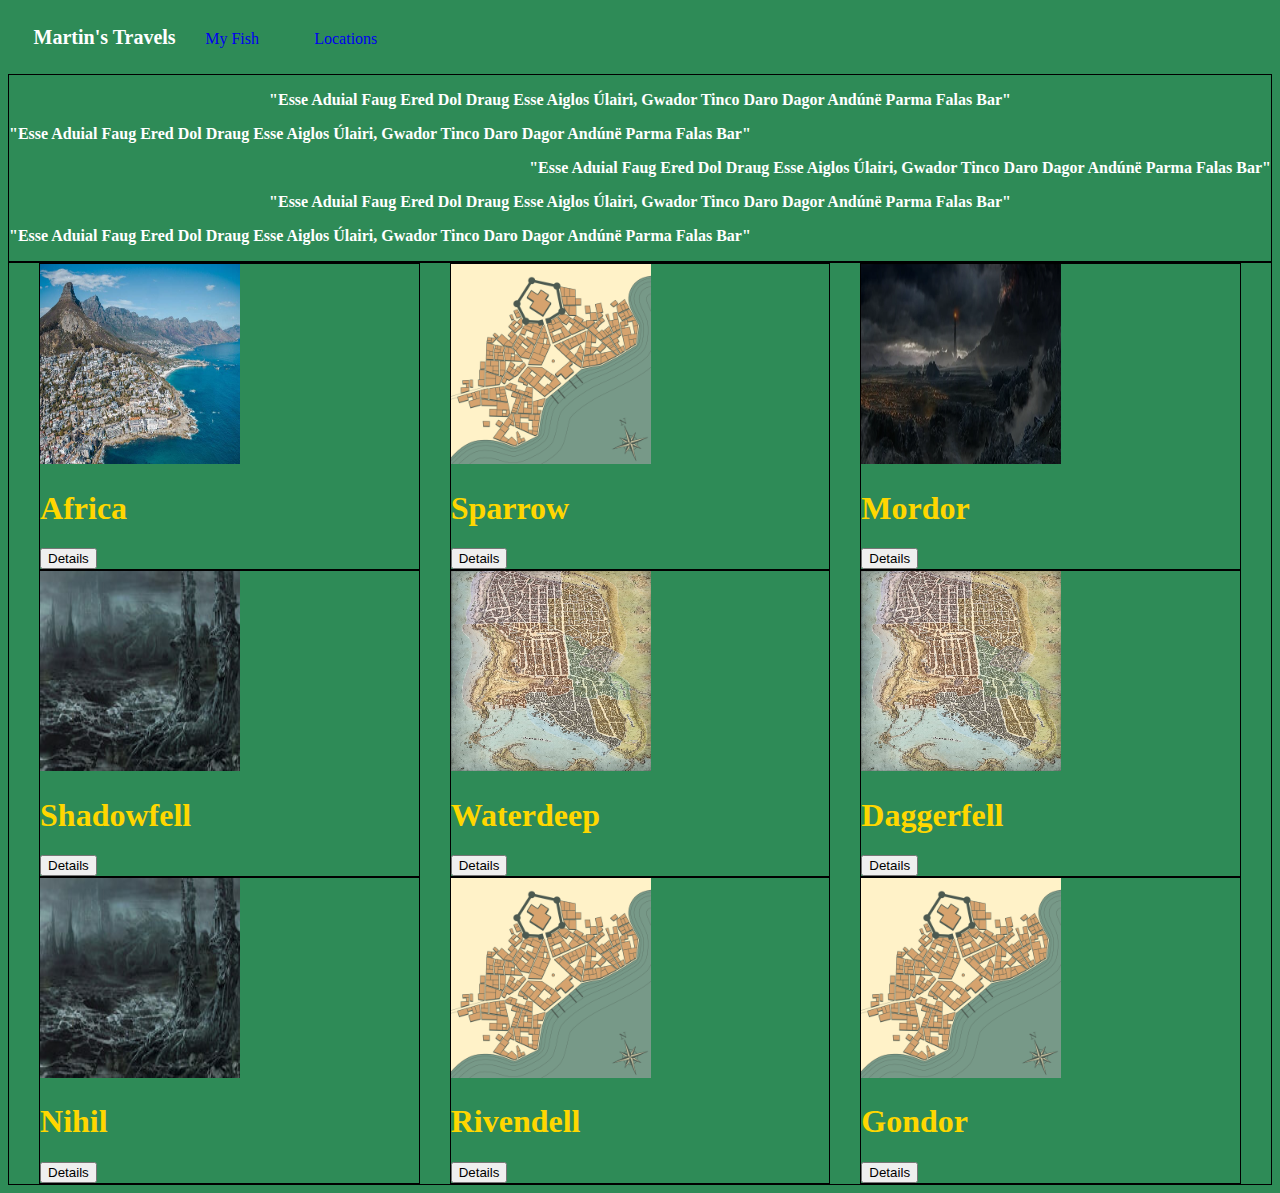
==== locations.html @ 53a4d646 "added moveable borders" ====
<!DOCTYPE html>
<html lang="en">

<head>
  <meta charset="UTF-8">
  <meta name="viewport" content="width=device-width, initial-scale=1.0">
  <meta http-equiv="X-UA-Compatible" content="ie=edge">
  <link rel="stylesheet" href="styles/locations/locations.css">

  <title>Document</title>
</head>

<body>
  <nav>
    <span class="travel">Martin's Travels</span>
    <a href="/">My Fish</a>
    <a href="locations.html">Locations</a>

  </nav>
  <main>

    <!-- Martin's quotes -->
    <section class="quotes">

      <p align=center>"Esse Aduial Faug Ered Dol Draug Esse Aiglos Úlairi, Gwador Tinco Daro Dagor Andúnë Parma Falas
        Bar"</p>
      <p>"Esse Aduial Faug Ered Dol Draug Esse Aiglos Úlairi, Gwador Tinco Daro Dagor Andúnë Parma Falas Bar"<p>
          <p align=right>"Esse Aduial Faug Ered Dol Draug Esse Aiglos Úlairi, Gwador Tinco Daro Dagor Andúnë Parma Falas
            Bar"<p>
              <p align=center>"Esse Aduial Faug Ered Dol Draug Esse Aiglos Úlairi, Gwador Tinco Daro Dagor Andúnë Parma
                Falas Bar"</p>
              <p>"Esse Aduial Faug Ered Dol Draug Esse Aiglos Úlairi, Gwador Tinco Daro Dagor Andúnë Parma Falas Bar"
              </p>

    </section>

    <!-- Locations that Martin visited -->

    <article class="locations">

      <!-- location info  -->
      <section class="place" ;>
        <header>
          <img src="styles/pictures/Africa.jpg" alt="location">

        </header>
        <h1>Africa</h1>
        <div>
          <button id="button--africa">Details
          </button>
        </div>
        <dialog class="dialog--fish" id="details--africa">

          <div>Travel Info</div>
          <div>City</div>
          <div>Tips</div>
          <button class="button--close" id="close-africa">Close Dialog</button>
        </dialog>
      </section>

      <section class="place" ;>
        <header>
          <img src="styles/pictures/Another Map.png" alt="location">

        </header>
        <h1>Sparrow</h1>
        <div>
          <button id="button--sparrow">Details
          </button>
        </div>
        <dialog class="dialog--fish" id="details--sparrow">

          <div>Travel Info</div>
          <div>City</div>
          <div>Tips</div>
          <button class="button--close" id="close-sparrow">Close Dialog</button>
        </dialog>
      </section>

      <section class="place" ;>
        <header>
          <img src="styles/pictures/Mordor.png" alt="location">

        </header>
        <h1>Mordor</h1>
        <div>
          <button id="button--mordor">Details
          </button>
        </div>
        <dialog class="dialog--fish" id="details--mordor">

          <div>Travel Info</div>
          <div>City</div>
          <div>Tips</div>
          <button class="button--close" id="close-mordor">Close Dialog</button>
        </dialog>
      </section>

      <section class="place" ;>
        <header>
          <img src="styles/pictures/Shadowfell.jpg" alt="location">

        </header>
        <h1>Shadowfell</h1>
        <div>
          <button id="button--shadowfell">Details
          </button>
        </div>
        <dialog class="dialog--fish" id="details--shadowfell">

          <div>Travel Info</div>
          <div>City</div>
          <div>Tips</div>
          <button class="button--close" id="close-shadowfell">Close Dialog</button>
        </dialog>
      </section>

      <section class="place" ;>
        <header>
          <img src="styles/pictures/Waterdeep .jpg" alt="location">

        </header>
        <h1>Waterdeep</h1>
        <div>
          <button id="button--waterdeep">Details
          </button>
        </div>
        <dialog class="dialog--fish" id="details--waterdeep">

          <div>Travel Info</div>
          <div>City</div>
          <div>Tips</div>
          <button class="button--close" id="close-waterdeep">Close Dialog</button>
        </dialog>

      </section>

      <section class="place" ;>
        <header>
          <img src="styles/pictures/Waterdeep .jpg" alt="location">

        </header>
        <h1>Daggerfell</h1>
        <div>
          <button id="button--daggerfell">Details
          </button>
        </div>
        <dialog class="dialog--fish" id="details--daggerfell">

          <div>Travel Info</div>
          <div>City</div>
          <div>Tips</div>
          <button class="button--close" id="close-daggerfell">Close Dialog</button>
        </dialog>


      </section>

      <section class="place" ;>
        <header>
          <img src="styles/pictures/Shadowfell.jpg" alt="location">

        </header>
        <h1>Nihil</h1>
        <div>
          <button id="button--nihil">Details
          </button>
        </div>
        <dialog class="dialog--fish" id="details--nihil">

          <div>Travel Info</div>
          <div>City</div>
          <div>Tips</div>
          <button class="button--close" id="close-nihil">Close Dialog</button>
        </dialog>


      </section>

      <section class="place" ;>
        <header>
          <img src="styles/pictures/Another Map.png" alt="location">

        </header>
        <h1>Rivendell</h1>
        <div>
          <button id="button--rivendell">Details
          </button>
        </div>
        <dialog class="dialog--fish" id="details--rivendell">

          <div>Travel Info</div>
          <div>City</div>
          <div>Tips</div>
          <button class="button--close" id="close-rivendell">Close Dialog</button>
        </dialog>

      </section>

      <section class="place" class = "gondor";>
        <header>
          <img src="styles/pictures/Another Map.png" alt="location">

        </header>
        <h1>Gondor</h1>
        <div>
          <button id="button--gondor">Details
          </button>
        </div>
        <dialog class="dialog--fish" id="details--gondor">

          <div>Travel Info</div>
          <div>City</div>
          <div>Tips</div>
          <button class="button--close" id="close-gondor">Close Dialog</button>
        </dialog>

      </section>










    </article>











  </main>
  <script type="module" src="scripts/mainloc.js"></script>
</body>

</html>
---- styles/locations/locations.css ----
body {background-color: seagreen;
    background: url(..//pictures/water\ monster.png)
    background-size: 1050px 650px;
    
}

.locations {
      border: solid 1px black;
      justify-content: space-evenly;
      display: flex;
      flex-wrap: wrap;
      color: gold;
}

.place {
        flex-basis: 30%;
        border: black solid 1px;
        justify-content: center;
}

.quotes {border: solid 1px black; 
  font-weight: bold;
  color: white;
    
}
a{text-decoration: none;
  margin: 2vw;
  justify-content: space-evenly;
}
nav {margin: 2vw;}
.travel { font-weight: bold; 
          font-size: 20px;
          color: white;
}

img {
  height: 200px;
  width: 200px;
}
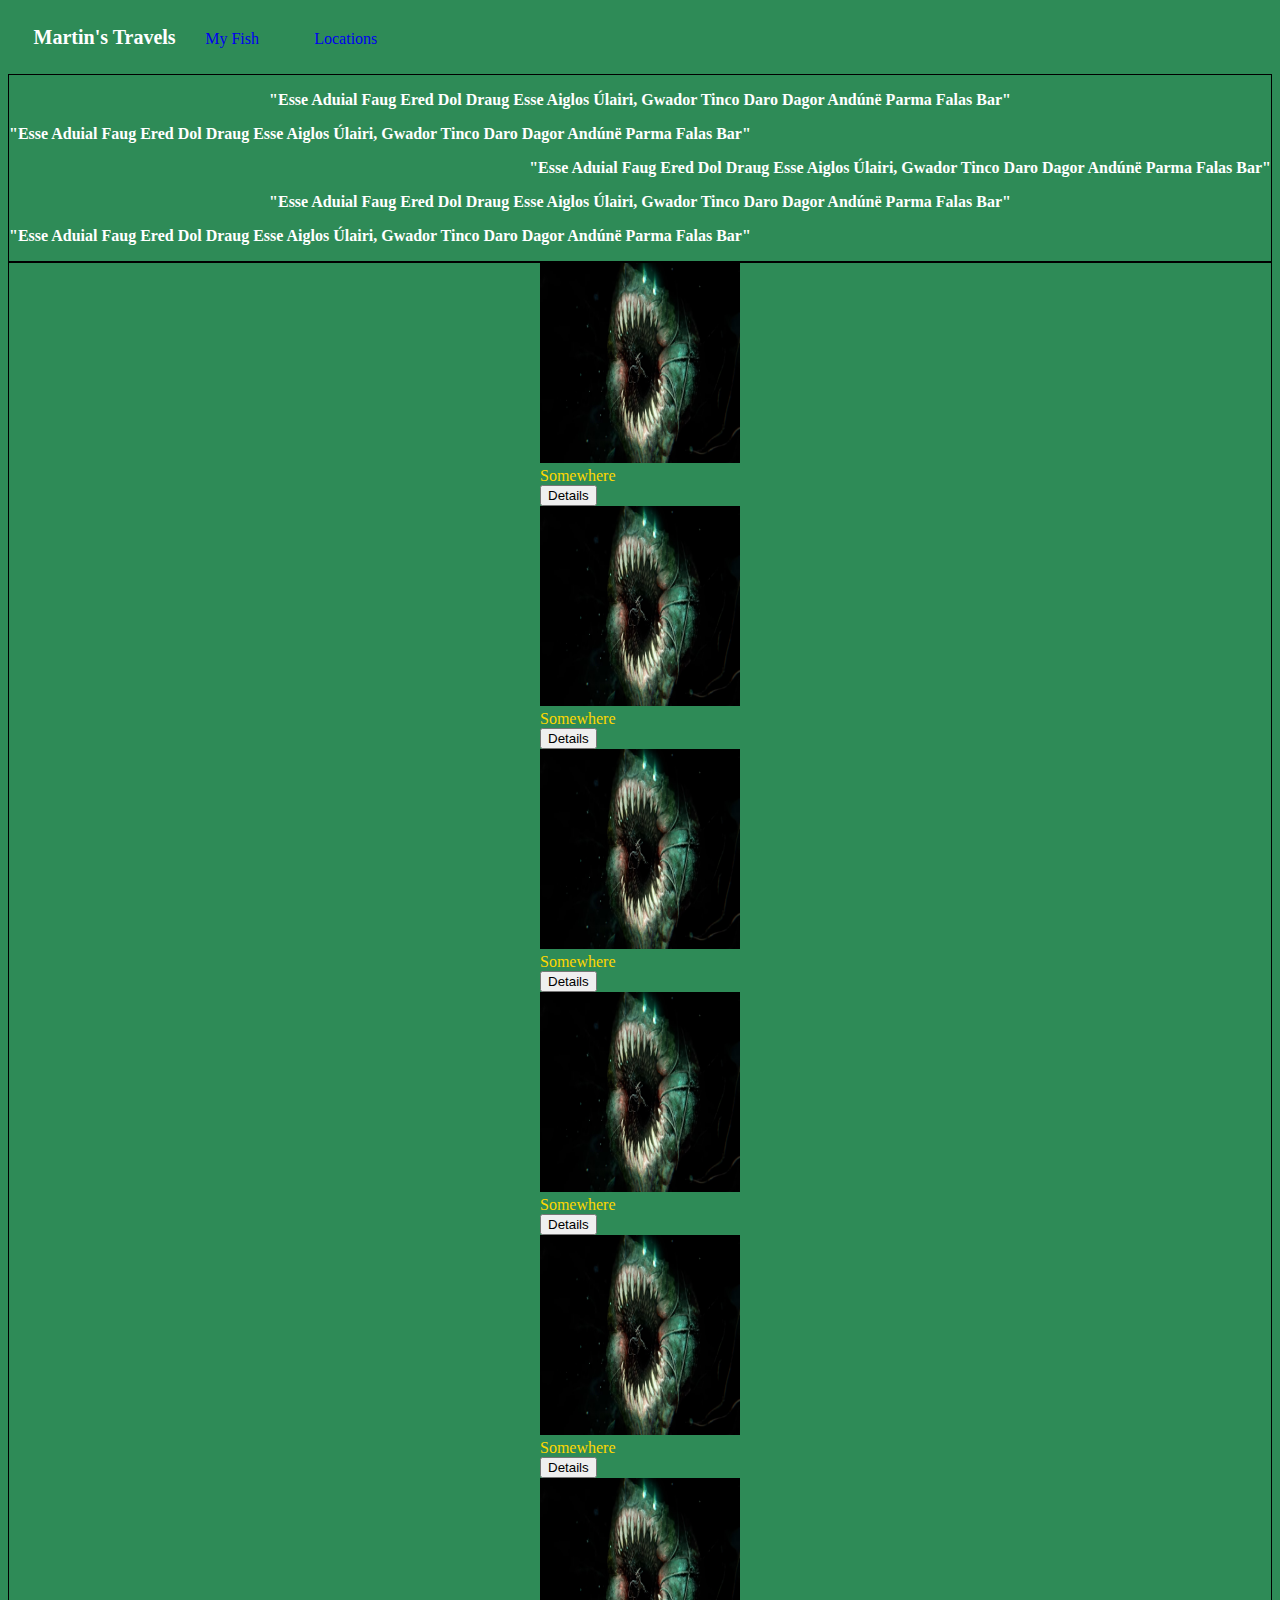
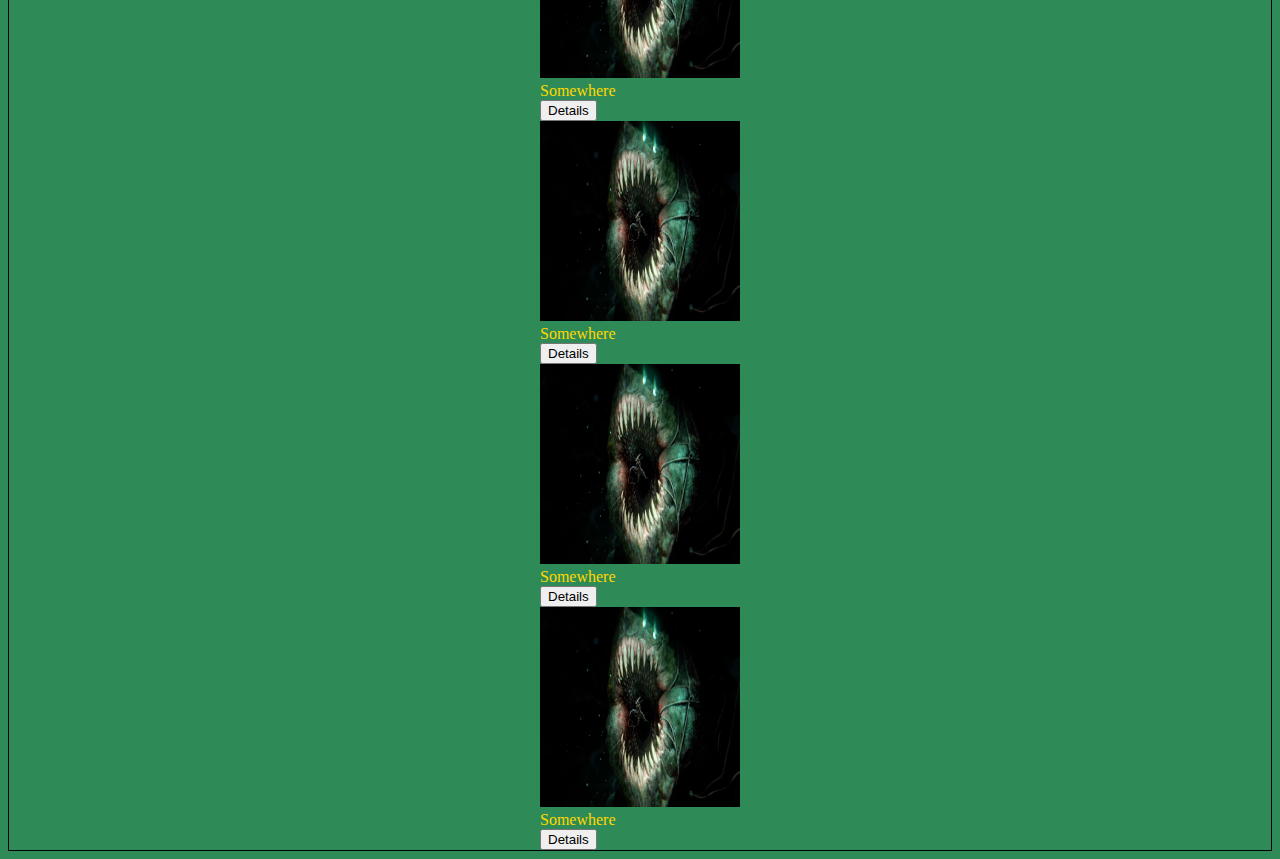
==== commit 2206361c: "Martins Aquarium update" ====
--- a/locations.html
+++ b/locations.html
@@ -36,197 +36,10 @@
 
     <!-- Locations that Martin visited -->
 
-    <article class="locations">
+
 
       <!-- location info  -->
-      <section class="place" ;>
-        <header>
-          <img src="styles/pictures/Africa.jpg" alt="location">
-
-        </header>
-        <h1>Africa</h1>
-        <div>
-          <button id="button--africa">Details
-          </button>
-        </div>
-        <dialog class="dialog--fish" id="details--africa">
-
-          <div>Travel Info</div>
-          <div>City</div>
-          <div>Tips</div>
-          <button class="button--close" id="close-africa">Close Dialog</button>
-        </dialog>
-      </section>
-
-      <section class="place" ;>
-        <header>
-          <img src="styles/pictures/Another Map.png" alt="location">
-
-        </header>
-        <h1>Sparrow</h1>
-        <div>
-          <button id="button--sparrow">Details
-          </button>
-        </div>
-        <dialog class="dialog--fish" id="details--sparrow">
-
-          <div>Travel Info</div>
-          <div>City</div>
-          <div>Tips</div>
-          <button class="button--close" id="close-sparrow">Close Dialog</button>
-        </dialog>
-      </section>
-
-      <section class="place" ;>
-        <header>
-          <img src="styles/pictures/Mordor.png" alt="location">
-
-        </header>
-        <h1>Mordor</h1>
-        <div>
-          <button id="button--mordor">Details
-          </button>
-        </div>
-        <dialog class="dialog--fish" id="details--mordor">
-
-          <div>Travel Info</div>
-          <div>City</div>
-          <div>Tips</div>
-          <button class="button--close" id="close-mordor">Close Dialog</button>
-        </dialog>
-      </section>
-
-      <section class="place" ;>
-        <header>
-          <img src="styles/pictures/Shadowfell.jpg" alt="location">
-
-        </header>
-        <h1>Shadowfell</h1>
-        <div>
-          <button id="button--shadowfell">Details
-          </button>
-        </div>
-        <dialog class="dialog--fish" id="details--shadowfell">
-
-          <div>Travel Info</div>
-          <div>City</div>
-          <div>Tips</div>
-          <button class="button--close" id="close-shadowfell">Close Dialog</button>
-        </dialog>
-      </section>
-
-      <section class="place" ;>
-        <header>
-          <img src="styles/pictures/Waterdeep .jpg" alt="location">
-
-        </header>
-        <h1>Waterdeep</h1>
-        <div>
-          <button id="button--waterdeep">Details
-          </button>
-        </div>
-        <dialog class="dialog--fish" id="details--waterdeep">
-
-          <div>Travel Info</div>
-          <div>City</div>
-          <div>Tips</div>
-          <button class="button--close" id="close-waterdeep">Close Dialog</button>
-        </dialog>
-
-      </section>
-
-      <section class="place" ;>
-        <header>
-          <img src="styles/pictures/Waterdeep .jpg" alt="location">
-
-        </header>
-        <h1>Daggerfell</h1>
-        <div>
-          <button id="button--daggerfell">Details
-          </button>
-        </div>
-        <dialog class="dialog--fish" id="details--daggerfell">
-
-          <div>Travel Info</div>
-          <div>City</div>
-          <div>Tips</div>
-          <button class="button--close" id="close-daggerfell">Close Dialog</button>
-        </dialog>
-
-
-      </section>
-
-      <section class="place" ;>
-        <header>
-          <img src="styles/pictures/Shadowfell.jpg" alt="location">
-
-        </header>
-        <h1>Nihil</h1>
-        <div>
-          <button id="button--nihil">Details
-          </button>
-        </div>
-        <dialog class="dialog--fish" id="details--nihil">
-
-          <div>Travel Info</div>
-          <div>City</div>
-          <div>Tips</div>
-          <button class="button--close" id="close-nihil">Close Dialog</button>
-        </dialog>
-
-
-      </section>
-
-      <section class="place" ;>
-        <header>
-          <img src="styles/pictures/Another Map.png" alt="location">
-
-        </header>
-        <h1>Rivendell</h1>
-        <div>
-          <button id="button--rivendell">Details
-          </button>
-        </div>
-        <dialog class="dialog--fish" id="details--rivendell">
-
-          <div>Travel Info</div>
-          <div>City</div>
-          <div>Tips</div>
-          <button class="button--close" id="close-rivendell">Close Dialog</button>
-        </dialog>
-
-      </section>
-
-      <section class="place" class = "gondor";>
-        <header>
-          <img src="styles/pictures/Another Map.png" alt="location">
-
-        </header>
-        <h1>Gondor</h1>
-        <div>
-          <button id="button--gondor">Details
-          </button>
-        </div>
-        <dialog class="dialog--fish" id="details--gondor">
-
-          <div>Travel Info</div>
-          <div>City</div>
-          <div>Tips</div>
-          <button class="button--close" id="close-gondor">Close Dialog</button>
-        </dialog>
-
-      </section>
-
-
-
-
-
-
-
-
-
-
-    </article>
+     <article class = "locations"></article>
 
 
 
@@ -239,7 +52,7 @@
 
 
   </main>
-  <script type="module" src="scripts/mainloc.js"></script>
+  <script type="module" src="scripts/locations/main.js"></script>
 </body>
 
 </html>